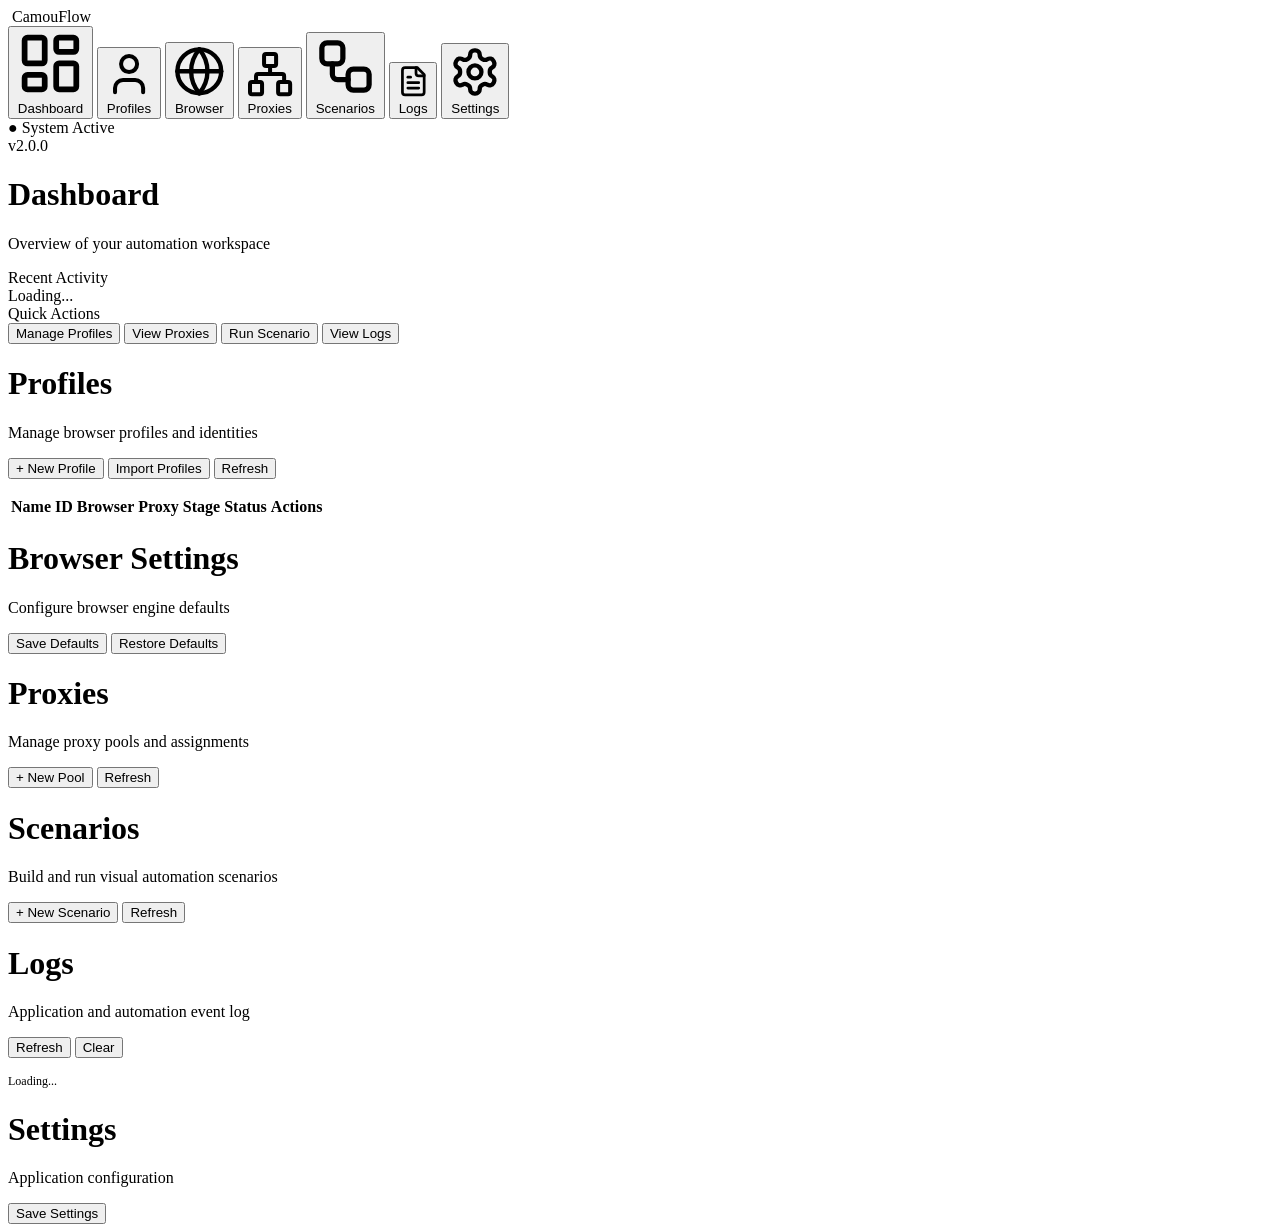
==== app/static/index.html @ 60862431 "重构：app改成浏览器版本" ====
<!DOCTYPE html>
<html lang="en">
<head>
  <meta charset="UTF-8">
  <meta name="viewport" content="width=device-width, initial-scale=1.0">
  <title>CamouFlow</title>
  <link rel="icon" href="/logo.ico">
  <link rel="stylesheet" href="/css/style.css">
</head>
<body>
  <!-- Sidebar -->
  <div id="sidebar">
    <div id="sidebar-logo">
      <img src="/logo.ico" alt="">
      <span>CamouFlow</span>
    </div>
    <div id="sidebar-nav">
      <button class="nav-btn active" data-page="dashboard">
        <svg viewBox="0 0 24 24" fill="none" stroke="currentColor" stroke-width="2" stroke-linecap="round">
          <rect width="7" height="9" x="3" y="3" rx="1"/><rect width="7" height="5" x="14" y="3" rx="1"/><rect width="7" height="9" x="14" y="12" rx="1"/><rect width="7" height="5" x="3" y="16" rx="1"/>
        </svg>
        <span>Dashboard</span>
      </button>
      <button class="nav-btn" data-page="profiles">
        <svg viewBox="0 0 24 24" fill="none" stroke="currentColor" stroke-width="2" stroke-linecap="round">
          <path d="M19 21v-2a4 4 0 0 0-4-4H9a4 4 0 0 0-4 4v2"/><circle cx="12" cy="7" r="4"/>
        </svg>
        <span>Profiles</span>
      </button>
      <button class="nav-btn" data-page="browser">
        <svg viewBox="0 0 24 24" fill="none" stroke="currentColor" stroke-width="2" stroke-linecap="round">
          <circle cx="12" cy="12" r="10"/><path d="M2 12h20"/><path d="M12 2a15.3 15.3 0 0 1 0 20"/><path d="M12 2a15.3 15.3 0 0 0 0 20"/>
        </svg>
        <span>Browser</span>
      </button>
      <button class="nav-btn" data-page="proxies">
        <svg viewBox="0 0 24 24" fill="none" stroke="currentColor" stroke-width="2" stroke-linecap="round">
          <rect x="16" y="16" width="6" height="6" rx="1"/><rect x="2" y="16" width="6" height="6" rx="1"/><rect x="9" y="2" width="6" height="6" rx="1"/><path d="M5 16v-3a1 1 0 0 1 1-1h12a1 1 0 0 1 1 1v3"/><path d="M12 8v4"/>
        </svg>
        <span>Proxies</span>
      </button>
      <button class="nav-btn" data-page="scenarios">
        <svg viewBox="0 0 24 24" fill="none" stroke="currentColor" stroke-width="2" stroke-linecap="round">
          <rect width="8" height="8" x="3" y="3" rx="2"/><path d="M7 11v4a2 2 0 0 0 2 2h4"/><rect width="8" height="8" x="13" y="13" rx="2"/>
        </svg>
        <span>Scenarios</span>
      </button>
      <button class="nav-btn" data-page="logs">
        <svg viewBox="0 0 24 24" fill="none" stroke="currentColor" stroke-width="2" stroke-linecap="round">
          <path d="M15 2H6a2 2 0 0 0-2 2v16a2 2 0 0 0 2 2h12a2 2 0 0 0 2-2V7Z"/><path d="M14 2v4a2 2 0 0 0 2 2h4"/><path d="M10 9H8"/><path d="M16 13H8"/><path d="M16 17H8"/>
        </svg>
        <span>Logs</span>
      </button>
      <button class="nav-btn" data-page="settings">
        <svg viewBox="0 0 24 24" fill="none" stroke="currentColor" stroke-width="2" stroke-linecap="round">
          <path d="M12.22 2h-.44a2 2 0 0 0-2 2v.18a2 2 0 0 1-1 1.73l-.43.25a2 2 0 0 1-2 0l-.15-.08a2 2 0 0 0-2.73.73l-.22.38a2 2 0 0 0 .73 2.73l.15.1a2 2 0 0 1 1 1.72v.51a2 2 0 0 1-1 1.74l-.15.09a2 2 0 0 0-.73 2.73l.22.38a2 2 0 0 0 2.73.73l.15-.08a2 2 0 0 1 2 0l.43.25a2 2 0 0 1 1 1.73V20a2 2 0 0 0 2 2h.44a2 2 0 0 0 2-2v-.18a2 2 0 0 1 1-1.73l.43-.25a2 2 0 0 1 2 0l.15.08a2 2 0 0 0 2.73-.73l.22-.38a2 2 0 0 0-.73-2.73l-.15-.09a2 2 0 0 1-1-1.74v-.51a2 2 0 0 1 1-1.72l.15-.1a2 2 0 0 0 .73-2.73l-.22-.38a2 2 0 0 0-2.73-.73l-.15.08a2 2 0 0 1-2 0l-.43-.25a2 2 0 0 1-1-1.73V4a2 2 0 0 0-2-2Z"/><circle cx="12" cy="12" r="3"/>
        </svg>
        <span>Settings</span>
      </button>
      <div class="nav-spacer"></div>
    </div>
    <div id="sidebar-status">
      <div class="status-dot">● System Active</div>
      <div class="status-text">v2.0.0</div>
    </div>
  </div>

  <!-- Main content -->
  <div id="main-content">
    <div id="page-dashboard" class="page active">
      <div class="page-header"><h1>Dashboard</h1><p>Overview of your automation workspace</p></div>
      <div id="stat-grid" class="stat-grid"></div>
      <div class="card"><div class="card-title">Recent Activity</div><div id="activity-feed">Loading...</div></div>
      <div class="card"><div class="card-title">Quick Actions</div><div class="quick-actions">
        <button class="quick-btn" onclick="navigate('profiles')">Manage Profiles</button>
        <button class="quick-btn" onclick="navigate('proxies')">View Proxies</button>
        <button class="quick-btn" onclick="navigate('scenarios')">Run Scenario</button>
        <button class="quick-btn" onclick="navigate('logs')">View Logs</button>
      </div></div>
    </div>

    <div id="page-profiles" class="page">
      <div class="page-header"><h1>Profiles</h1><p>Manage browser profiles and identities</p></div>
      <div id="profiles-stage-filter" class="btn-group" style="margin-bottom:16px"></div>
      <div class="btn-group" style="margin-bottom:16px">
        <button class="btn btn-primary" onclick="profilesCreate()">+ New Profile</button>
        <button class="btn" onclick="profilesImportShow()">Import Profiles</button>
        <button class="btn btn-ghost" onclick="profilesRefresh()">Refresh</button>
      </div>
      <div class="card"><div class="table-wrap">
        <table><thead><tr><th>Name</th><th>ID</th><th>Browser</th><th>Proxy</th><th>Stage</th><th>Status</th><th>Actions</th></tr></thead>
        <tbody id="profiles-table"></tbody></table>
      </div></div>
    </div>

    <div id="page-browser" class="page">
      <div class="page-header"><h1>Browser Settings</h1><p>Configure browser engine defaults</p></div>
      <div class="card">
        <div id="browser-form"></div>
        <div class="btn-group" style="margin-top:16px">
          <button class="btn btn-primary" onclick="browserSave()">Save Defaults</button>
          <button class="btn btn-ghost" onclick="browserReset()">Restore Defaults</button>
        </div>
      </div>
    </div>

    <div id="page-proxies" class="page">
      <div class="page-header"><h1>Proxies</h1><p>Manage proxy pools and assignments</p></div>
      <div class="btn-group" style="margin-bottom:16px">
        <button class="btn btn-primary" onclick="proxiesPoolCreate()">+ New Pool</button>
        <button class="btn btn-ghost" onclick="proxiesRefresh()">Refresh</button>
      </div>
      <div id="proxies-pools"></div>
    </div>

    <div id="page-scenarios" class="page">
      <div class="page-header"><h1>Scenarios</h1><p>Build and run visual automation scenarios</p></div>
      <div class="btn-group" style="margin-bottom:16px">
        <button class="btn btn-primary" onclick="scenariosCreate()">+ New Scenario</button>
        <button class="btn btn-ghost" onclick="scenariosRefresh()">Refresh</button>
      </div>
      <div id="scenarios-list" class="card"></div>
      <div id="scenario-editor" style="display:none"></div>
    </div>

    <div id="page-logs" class="page">
      <div class="page-header"><h1>Logs</h1><p>Application and automation event log</p></div>
      <div class="btn-group" style="margin-bottom:16px">
        <button class="btn btn-ghost" onclick="logsRefresh()">Refresh</button>
        <button class="btn btn-danger btn-sm" onclick="logsClear()">Clear</button>
      </div>
      <div class="card">
        <div id="logs-output" style="font-family:var(--font-mono);font-size:12px;max-height:60vh;overflow-y:auto;white-space:pre-wrap;color:var(--text-secondary)">Loading...</div>
      </div>
    </div>

    <div id="page-settings" class="page">
      <div class="page-header"><h1>Settings</h1><p>Application configuration</p></div>
      <div class="card"><div id="settings-form"></div>
        <div class="btn-group" style="margin-top:16px">
          <button class="btn btn-primary" onclick="settingsSave()">Save Settings</button>
        </div>
      </div>
    </div>
  </div>

  <!-- Modal overlay -->
  <div class="modal-overlay" id="modal">
    <div class="modal"><div id="modal-content"></div></div>
  </div>

  <!-- Toast container -->
  <div id="toast-container"></div>

  <script src="/js/app.js"></script>
</body>
</html>
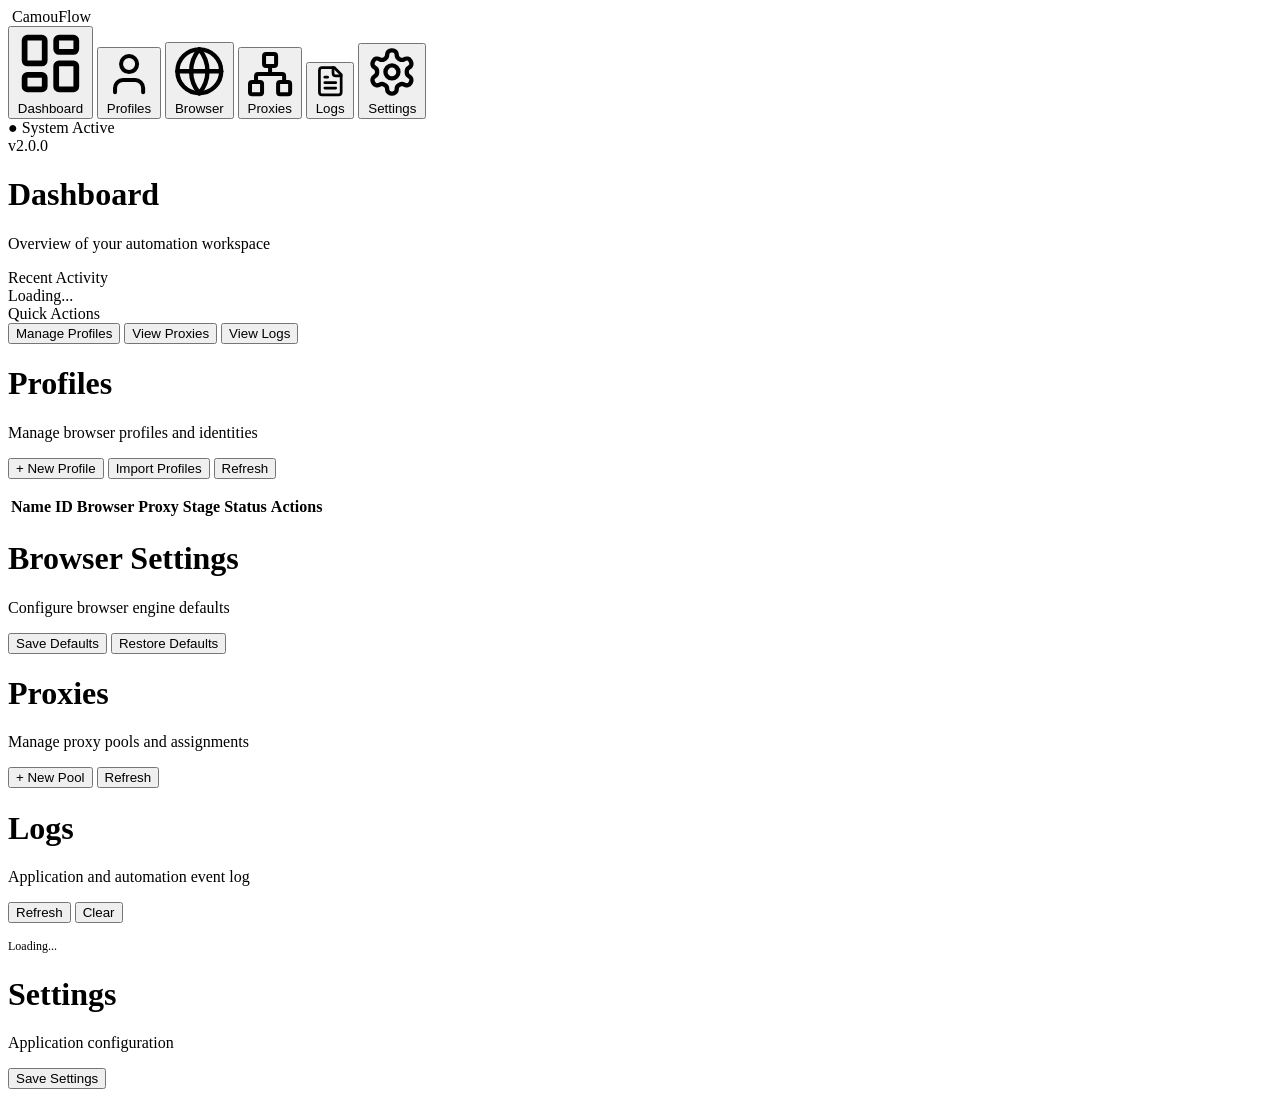
==== commit 10550ce2: "移除过时代码" ====
--- a/app/static/index.html
+++ b/app/static/index.html
@@ -39,12 +39,6 @@
         </svg>
         <span>Proxies</span>
       </button>
-      <button class="nav-btn" data-page="scenarios">
-        <svg viewBox="0 0 24 24" fill="none" stroke="currentColor" stroke-width="2" stroke-linecap="round">
-          <rect width="8" height="8" x="3" y="3" rx="2"/><path d="M7 11v4a2 2 0 0 0 2 2h4"/><rect width="8" height="8" x="13" y="13" rx="2"/>
-        </svg>
-        <span>Scenarios</span>
-      </button>
       <button class="nav-btn" data-page="logs">
         <svg viewBox="0 0 24 24" fill="none" stroke="currentColor" stroke-width="2" stroke-linecap="round">
           <path d="M15 2H6a2 2 0 0 0-2 2v16a2 2 0 0 0 2 2h12a2 2 0 0 0 2-2V7Z"/><path d="M14 2v4a2 2 0 0 0 2 2h4"/><path d="M10 9H8"/><path d="M16 13H8"/><path d="M16 17H8"/>
@@ -74,7 +68,6 @@
       <div class="card"><div class="card-title">Quick Actions</div><div class="quick-actions">
         <button class="quick-btn" onclick="navigate('profiles')">Manage Profiles</button>
         <button class="quick-btn" onclick="navigate('proxies')">View Proxies</button>
-        <button class="quick-btn" onclick="navigate('scenarios')">Run Scenario</button>
         <button class="quick-btn" onclick="navigate('logs')">View Logs</button>
       </div></div>
     </div>
@@ -113,16 +106,6 @@
       <div id="proxies-pools"></div>
     </div>
 
-    <div id="page-scenarios" class="page">
-      <div class="page-header"><h1>Scenarios</h1><p>Build and run visual automation scenarios</p></div>
-      <div class="btn-group" style="margin-bottom:16px">
-        <button class="btn btn-primary" onclick="scenariosCreate()">+ New Scenario</button>
-        <button class="btn btn-ghost" onclick="scenariosRefresh()">Refresh</button>
-      </div>
-      <div id="scenarios-list" class="card"></div>
-      <div id="scenario-editor" style="display:none"></div>
-    </div>
-
     <div id="page-logs" class="page">
       <div class="page-header"><h1>Logs</h1><p>Application and automation event log</p></div>
       <div class="btn-group" style="margin-bottom:16px">
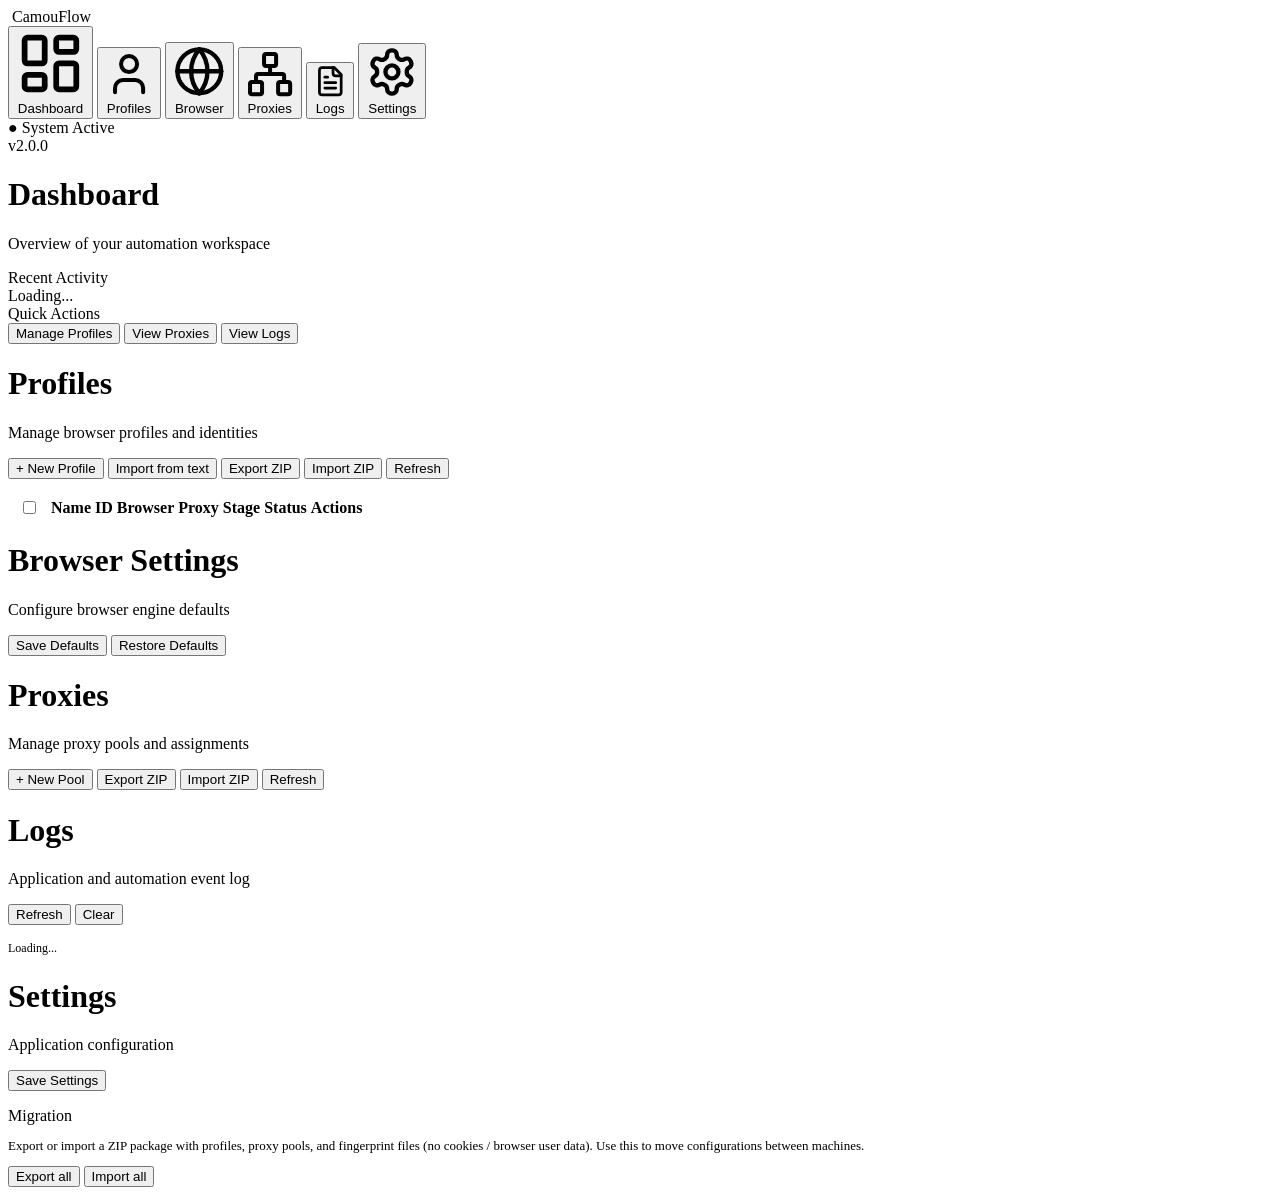
==== commit 8a1c6257: "配置一键导入、导出" ====
--- a/app/static/index.html
+++ b/app/static/index.html
@@ -77,11 +77,16 @@
       <div id="profiles-stage-filter" class="btn-group" style="margin-bottom:16px"></div>
       <div class="btn-group" style="margin-bottom:16px">
         <button class="btn btn-primary" onclick="profilesCreate()">+ New Profile</button>
-        <button class="btn" onclick="profilesImportShow()">Import Profiles</button>
+        <button class="btn" onclick="profilesImportShow()">Import from text</button>
+        <button class="btn" onclick="migrationExportProfiles()">Export ZIP</button>
+        <button class="btn" onclick="migrationImportShow('profiles')">Import ZIP</button>
         <button class="btn btn-ghost" onclick="profilesRefresh()">Refresh</button>
       </div>
       <div class="card"><div class="table-wrap">
-        <table><thead><tr><th>Name</th><th>ID</th><th>Browser</th><th>Proxy</th><th>Stage</th><th>Status</th><th>Actions</th></tr></thead>
+        <table><thead><tr>
+          <th style="width:36px"><input type="checkbox" id="profiles-select-all" title="Select all" onchange="profilesToggleSelectAll(this)"></th>
+          <th>Name</th><th>ID</th><th>Browser</th><th>Proxy</th><th>Stage</th><th>Status</th><th>Actions</th>
+        </tr></thead>
         <tbody id="profiles-table"></tbody></table>
       </div></div>
     </div>
@@ -101,6 +106,8 @@
       <div class="page-header"><h1>Proxies</h1><p>Manage proxy pools and assignments</p></div>
       <div class="btn-group" style="margin-bottom:16px">
         <button class="btn btn-primary" onclick="proxiesPoolCreate()">+ New Pool</button>
+        <button class="btn" onclick="migrationExportProxies()">Export ZIP</button>
+        <button class="btn" onclick="migrationImportShow('proxies')">Import ZIP</button>
         <button class="btn btn-ghost" onclick="proxiesRefresh()">Refresh</button>
       </div>
       <div id="proxies-pools"></div>
@@ -124,6 +131,17 @@
           <button class="btn btn-primary" onclick="settingsSave()">Save Settings</button>
         </div>
       </div>
+      <div class="card" style="margin-top:16px">
+        <div class="card-title">Migration</div>
+        <p style="color:var(--text-secondary);font-size:13px;margin-bottom:12px">
+          Export or import a ZIP package with profiles, proxy pools, and fingerprint files
+          (no cookies / browser user data). Use this to move configurations between machines.
+        </p>
+        <div class="btn-group">
+          <button class="btn btn-primary" onclick="migrationExportFull()">Export all</button>
+          <button class="btn" onclick="migrationImportShow('full')">Import all</button>
+        </div>
+      </div>
     </div>
   </div>
 
